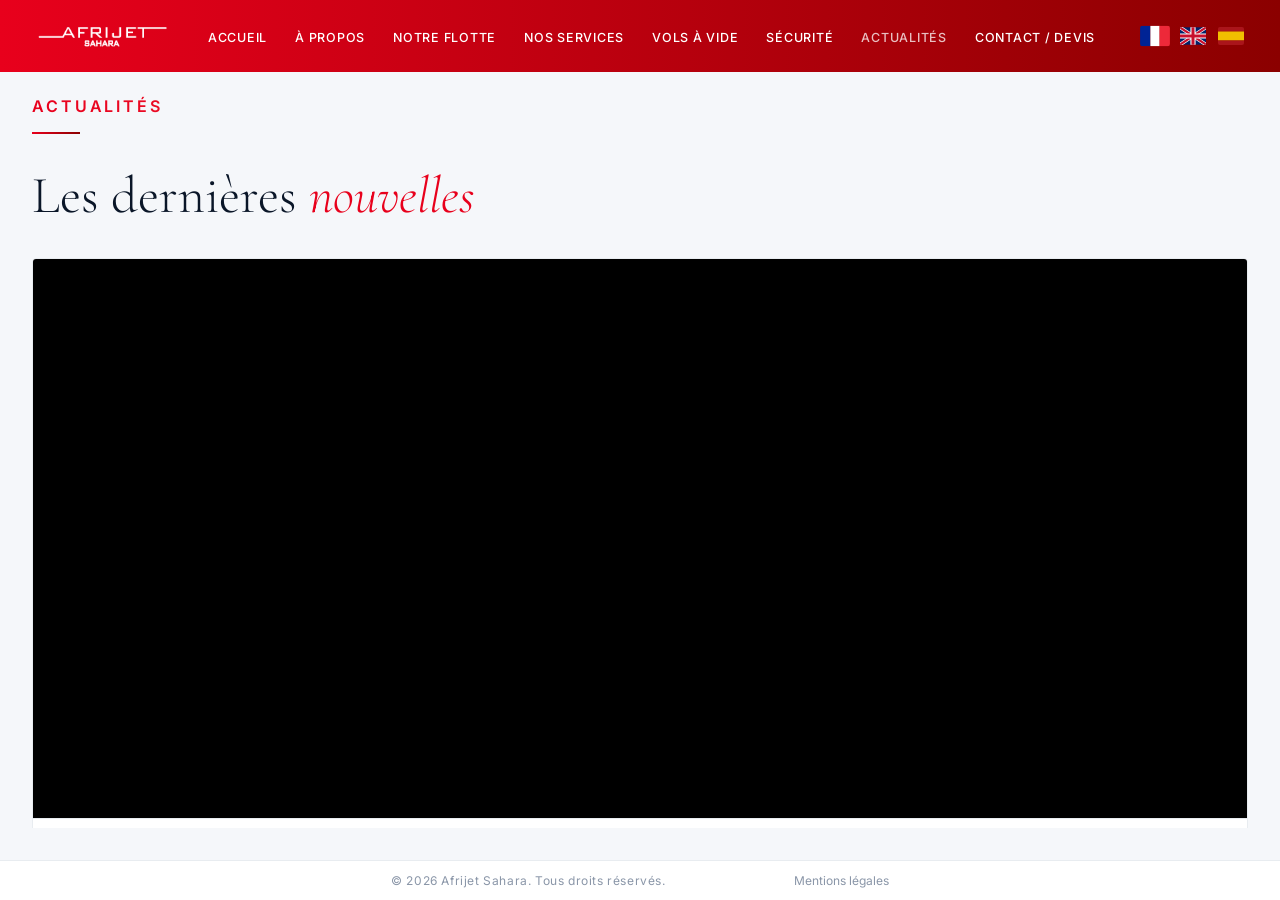
==== actualites.html @ da98f250 "Textes SEO : phrases mots-clés sur Accueil, Flotte, Services, Vols à vide, Contact (FR/EN/ES) Co-Aut" ====
<!DOCTYPE html>
<html lang="fr">
<head>
<meta charset="UTF-8" />
<meta name="viewport" content="width=device-width, initial-scale=1.0" />
<link rel="preconnect" href="https://fonts.googleapis.com" />
<link rel="preconnect" href="https://fonts.gstatic.com" crossorigin />
<link href="https://fonts.googleapis.com/css2?family=Cormorant+Garamond:ital,wght@0,300;0,400;0,600;0,700;1,300;1,400&family=Inter:wght@300;400;500;600&display=swap" rel="stylesheet" />
<link rel="stylesheet" href="/style.css?v=2" />
<link rel="manifest" href="/manifest.webmanifest" />
<link rel="icon" href="/icon-192.png" />
<link rel="apple-touch-icon" href="/icon-180.png" />
<meta name="theme-color" content="#FFFFFF" />
<meta name="robots" content="index, follow, max-image-preview:large" />
<title>Actualités — Afrijet Sahara</title>
<meta name="description" content="Toutes les actualités d'Afrijet Sahara, compagnie charter marocaine basée à Dakhla." />
<link rel="canonical" href="https://afrijet.ma/actualites" />
<meta property="og:type" content="website" />
<meta property="og:site_name" content="Afrijet Sahara" />
<meta property="og:title" content="Actualités — Afrijet Sahara" />
<meta property="og:description" content="Toutes les actualités d'Afrijet Sahara, compagnie charter marocaine basée à Dakhla." />
<meta property="og:url" content="https://afrijet.ma/actualites" />
<meta property="og:image" content="https://afrijet.ma/og-image.jpg" />
<meta property="og:image:width" content="1200" />
<meta property="og:image:height" content="630" />
<meta property="og:locale" content="fr_FR" />
<meta name="twitter:card" content="summary_large_image" />
<meta name="twitter:title" content="Actualités — Afrijet Sahara" />
<meta name="twitter:description" content="Toutes les actualités d'Afrijet Sahara, compagnie charter marocaine basée à Dakhla." />
<meta name="twitter:image" content="https://afrijet.ma/og-image.jpg" />
</head>
<body data-section="actualites" data-panel="">
<div id="progressBar"></div>
<nav id="navbar">
  <div class="nav-inner">
    <a href="/" class="nav-logo">
      <img src="/img-e3749ea246.png" alt="Afrijet Sahara" class="nav-logo-img" />
    </a>

    <ul class="nav-menu" id="navMenu">
      <li><a href="/" class="nav-link" data-i18n="nav.accueil">Accueil</a></li>
      <li class="nav-dropdown-parent">
        <a class="nav-link nav-dropdown-trigger" data-i18n="nav.apropos" onclick="toggleNavDropdown(event)">À propos ▾</a>
        <div class="nav-dropdown-menu" id="navDropdownMenu">
          <a class="nav-dropdown-item" data-i18n="nav.president" href="/mot-du-president">Mot du Président</a>
          <a class="nav-dropdown-item" data-i18n="nav.compagnie" href="/la-compagnie">La Compagnie</a>
          <a class="nav-dropdown-item" data-i18n="nav.prepaid" href="/cartes-prepayees">Cartes prépayées</a>
        </div>
      </li>
      <li class="nav-dropdown-parent">
        <a class="nav-link nav-dropdown-trigger" data-i18n="nav.flotte" onclick="toggleNavFlotte(event)">Notre Flotte ▾</a>
        <div class="nav-dropdown-menu" id="navFlotteMenu">
          <a class="nav-dropdown-item" data-i18n="nav.flotte" href="/notre-flotte">Notre Flotte</a>
          <a class="nav-dropdown-item" data-i18n="nav.rayon" href="/rayon-d-action">Rayon d'action</a>
        </div>
      </li>
      <li><a href="/nos-services" class="nav-link" data-i18n="nav.services">Nos Services</a></li>
      <li><a href="/vols-a-vide" class="nav-link" data-i18n="nav.empty">Vols à Vide</a></li>
      <li><a href="/securite" class="nav-link" data-i18n="nav.securite">Sécurité</a></li>
      <li><a href="/actualites" class="nav-link" data-i18n="nav.actualites">Actualités</a></li>
      <li><a href="/contact" class="nav-link" data-i18n="nav.contact" onclick="">Contact</a></li>
    </ul>

    <div class="nav-actions">

      <!-- Sélecteur langue -->
      <div class="lang-switcher">
        <button class="lang-btn active" onclick="event.stopPropagation();setLang('fr', event)" title="Français">
          <svg width="26" height="18" viewBox="0 0 26 18" xmlns="http://www.w3.org/2000/svg" style="display:block;border-radius:2px;pointer-events:none;">
            <rect width="9" height="18" fill="#002395"/>
            <rect x="9" width="8" height="18" fill="#FFFFFF"/>
            <rect x="17" width="9" height="18" fill="#ED2939"/>
          </svg>
        </button>
        <button class="lang-btn" onclick="event.stopPropagation();setLang('en', event)" title="English">
          <svg width="26" height="18" viewBox="0 0 60 40" xmlns="http://www.w3.org/2000/svg" style="display:block;border-radius:2px;pointer-events:none;">
            <rect width="60" height="40" fill="#012169"/>
            <path d="M0,0 L60,40 M60,0 L0,40" stroke="#FFFFFF" stroke-width="8"/>
            <path d="M0,0 L60,40 M60,0 L0,40" stroke="#C8102E" stroke-width="5"/>
            <path d="M30,0 V40 M0,20 H60" stroke="#FFFFFF" stroke-width="12"/>
            <path d="M30,0 V40 M0,20 H60" stroke="#C8102E" stroke-width="7"/>
          </svg>
        </button>
        <button class="lang-btn" onclick="event.stopPropagation();setLang('es', event)" title="Español">
          <svg width="26" height="18" viewBox="0 0 26 18" xmlns="http://www.w3.org/2000/svg" style="display:block;border-radius:2px;pointer-events:none;">
            <rect width="26" height="4.5" fill="#AA151B"/>
            <rect y="4.5" width="26" height="9" fill="#F1BF00"/>
            <rect y="13.5" width="26" height="4.5" fill="#AA151B"/>
          </svg>
        </button>
      </div>

      <button class="hamburger" id="hamburger" aria-label="Menu">
        <span></span><span></span><span></span>
      </button>
    </div>
  </div>
</nav>

<!-- Mobile menu -->
<div class="mobile-menu" id="mobileMenu">
  <a href="/" class="nav-link" onclick="closeMobile()" data-i18n="nav.accueil">Accueil</a>
  
  <a class="nav-link nav-apropos-trigger" onclick="toggleMobileApropos(event)" data-i18n="nav.apropos">À propos</a>
  <div id="mobileAproposMenu" style="display:none;padding-left:16px;border-left:2px solid #eee;">
    <a class="nav-link nav-sub-link" href="/mot-du-president" data-i18n="nav.president">Mot du Président</a>
    <a class="nav-link nav-sub-link" href="/la-compagnie" data-i18n="nav.compagnie">La Compagnie</a>
    <a class="nav-link nav-sub-link" href="/cartes-prepayees" data-i18n="nav.prepaid">Cartes prépayées</a>
  </div>
  
  <a class="nav-link nav-apropos-trigger" onclick="toggleMobileFlotte(event)" data-i18n="nav.flotte">Notre Flotte</a>
  <div id="mobileFlotteMenu" style="display:none;padding-left:16px;border-left:2px solid #eee;">
    <a class="nav-link nav-sub-link" href="/notre-flotte" data-i18n="nav.flotte">Notre Flotte</a>
    <a class="nav-link nav-sub-link" href="/rayon-d-action" data-i18n="nav.rayon">Rayon d'action</a>
  </div>
  
  <a href="/nos-services" class="nav-link" onclick="closeMobile()" data-i18n="nav.services">Nos Services</a>
  
  <a href="/vols-a-vide" class="nav-link" onclick="closeMobile()" data-i18n="nav.empty">Vols à Vide</a>
  
  <a href="/securite" class="nav-link" onclick="closeMobile()" data-i18n="nav.securite">Sécurité</a>
  
  <a href="/actualites" class="nav-link" onclick="closeMobile()" data-i18n="nav.actualites">Actualités</a>
  
  <a href="/contact" class="nav-link" onclick="closeMobile();" data-i18n="nav.contact">Contact / Devis</a>
  
</div>

<!-- ============================================================
     HERO
     ============================================================ -->

<section id="actualites" style="display:block;">
  <div class="container">
    <p class="section-label reveal" data-i18n="news.label">Actualités</p>
    
    <div class="divider reveal"></div>
    <h1 class="section-title reveal" data-i18n="news.title">Les dernières <em>nouvelles</em></h1>

    <div class="news-grid">
      <div class="news-card reveal">
        <div class="news-img news-video">
          <iframe src="https://www.facebook.com/plugins/video.php?href=https%3A%2F%2Fwww.facebook.com%2Freel%2F2320025522080579%2F&amp;show_text=false&amp;width=560" title="Marrakech Airshow - Afrijet Sahara" loading="lazy" allowfullscreen="true" allow="autoplay; clipboard-write; encrypted-media; picture-in-picture; web-share"></iframe>
        </div>
        <div class="news-body">
          <div class="news-date" data-i18n="news.d2">7 – 10 octobre 2026</div>
          <div class="news-title" data-i18n="news.t2">Afrijet Sahara au Marrakech Airshow</div>
          <p class="news-excerpt" data-i18n="news.e2">Du 7 au 10 octobre 2026, Afrijet Sahara était présente au Marrakech Airshow, rendez-vous de l&#39;aviation au Maroc. Ce salon a été l&#39;occasion de présenter notre compagnie charter basée à Dakhla et son Embraer 140 LR full business de 18 places, et d&#39;échanger avec les acteurs du secteur. Retrouvez en vidéo les moments forts de notre passage. Pour toute demande de vol privé au départ du Maroc, notre équipe est disponible 24h/24 et 7j/7.</p>
        </div>
      </div>
      <div class="news-card reveal">
        <div class="news-img" style="padding:0;overflow:hidden;"><img src="/img-ad7145a359.jpg" alt="Anas Bennani - Sahara Aviation Holding" style="width:100%;height:100%;object-fit:cover;display:block;" /></div>
        <div class="news-body">
          <div class="news-date" data-i18n="news.d1">25 mai 2025</div>
          <div class="news-title" data-i18n="news.t1">Anas Bennani parie sur l'aérien à Dakhla avec Sahara Aviation Holding</div>
          <p class="news-excerpt" data-i18n="news.e1">Fort d'une carrière internationale dans le financement aéronautique, Anas Bennani crée Sahara Aviation Holding à Dakhla pour structurer un écosystème d'investissement aérien dans le sud du Maroc.</p>
          <a href="https://www.challenge.ma/anas-bennani-parie-sur-laerien-a-dakhla-avec-sahara-aviation-holding-303189/" target="_blank" rel="noopener" class="news-link" data-i18n="news.read">Lire l'article →</a>
        </div>
      </div>
    </div>
  </div>

</section>
<footer>
  <div class="footer-inner">
    <p class="footer-copy" data-i18n="footer.copy">© 2026 Afrijet Sahara. Tous droits réservés.</p>
    <a href="#" class="footer-link footer-link-legal" id="legalLink" data-i18n="footer.legal">Mentions légales</a>
  </div>
</footer>
<script src="/app.js?v=4"></script>


<div id="lightbox" onclick="closeLightbox()">
  <span id="lightbox-close" onclick="closeLightbox()">&#x2715;</span>
  <img id="lightbox-img" src="" alt="">
</div>
<!-- Modal Mentions Légales -->
<div id="modalLegal" style="display:none;position:fixed;top:0;left:0;right:0;bottom:0;background:rgba(0,0,0,0.6);z-index:9999;overflow-y:auto;" onclick="if(event.target===this)closeLegalModal()">
  <div style="background:#fff;max-width:680px;margin:40px auto;border-radius:8px;padding:40px;position:relative;">
    <button onclick="closeLegalModal()" style="position:absolute;top:16px;right:16px;background:none;border:none;font-size:22px;cursor:pointer;color:#888;">✕</button>
    <img src="/img-1808d5d0be.png" alt="Afrijet Sahara" style="height:72px;margin-bottom:28px;display:block;">
    <h2 style="font-size:22px;color:#1a1a2e;margin-bottom:4px;" data-i18n="footer.legal">Mentions légales</h2>
    <div style="width:40px;height:2px;background:#E8001C;margin-bottom:24px;"></div>

    <h3 data-i18n="legal.section1" style="font-size:13px;font-weight:700;color:#1a1a2e;margin-bottom:12px;text-transform:uppercase;letter-spacing:1px;">Informations légales</h3>
    <table style="width:100%;border-collapse:collapse;font-size:14px;margin-bottom:24px;">
      <tr style="border-bottom:1px solid #eee;"><td data-i18n="legal.company" style="padding:8px 0;color:#888;width:45%;">Raison sociale</td><td style="padding:8px 0 8px 16px;color:#1a1a2e;font-weight:600;">Sahara Aviation SAS</td></tr>
      <tr style="border-bottom:1px solid #eee;"><td data-i18n="legal.form" style="padding:8px 0;color:#888;">Forme juridique</td><td data-i18n="legal.form.val" style="padding:8px 0 8px 16px;color:#1a1a2e;">Société par Actions Simplifiée</td></tr>
      <tr style="border-bottom:1px solid #eee;"><td data-i18n="legal.capital" style="padding:8px 0;color:#888;">Capital social</td><td style="padding:8px 0 8px 16px;color:#1a1a2e;">2.000.000 MAD</td></tr>
      <tr style="border-bottom:1px solid #eee;"><td style="padding:8px 0;color:#888;">RC</td><td style="padding:8px 0 8px 16px;color:#1a1a2e;">29461 — Dakhla</td></tr>
      <tr style="border-bottom:1px solid #eee;"><td style="padding:8px 0;color:#888;">ICE</td><td style="padding:8px 0 8px 16px;color:#1a1a2e;">003722554000017</td></tr>
      <tr style="border-bottom:1px solid #eee;"><td style="padding:8px 0;color:#888;">IF</td><td style="padding:8px 0 8px 16px;color:#1a1a2e;">66974679</td></tr>
      <tr style="border-bottom:1px solid #eee;"><td data-i18n="legal.address" style="padding:8px 0;color:#888;">Siège social</td><td style="padding:8px 0 8px 16px;color:#1a1a2e;">Lotissement Khalij Al Walae, Villa n°86, BP 3021, 73000 Dakhla — Maroc</td></tr>
      <tr style="border-bottom:1px solid #eee;"><td data-i18n="legal.phone" style="padding:8px 0;color:#888;">Téléphone</td><td style="padding:8px 0 8px 16px;color:#1a1a2e;">+212 6 89 59 59 00</td></tr>
      <tr style="border-bottom:1px solid #eee;"><td style="padding:8px 0;color:#888;">Email</td><td style="padding:8px 0 8px 16px;color:#1a1a2e;">info@afrijet.ma</td></tr>
      <tr style="border-bottom:1px solid #eee;"><td data-i18n="legal.director" style="padding:8px 0;color:#888;white-space:nowrap;vertical-align:top;">Directeur de publication</td><td style="padding:8px 0 8px 16px;color:#1a1a2e;vertical-align:top;">Anas Bennani</td></tr>
      <tr style="border-bottom:1px solid #eee;"><td data-i18n="legal.host" style="padding:8px 0;color:#888;">Hébergeur</td><td style="padding:8px 0 8px 16px;color:#1a1a2e;">Heberjahiz</td></tr>
      <tr><td data-i18n="legal.host.site" style="padding:8px 0;color:#888;">Site hébergeur</td><td style="padding:8px 0 8px 16px;color:#1a1a2e;"><a href="https://www.heberjahiz.com" target="_blank" style="color:#E8001C;">www.heberjahiz.com</a></td></tr>
    </table>

    <h3 data-i18n="legal.section2" style="font-size:13px;font-weight:700;color:#1a1a2e;margin-bottom:12px;text-transform:uppercase;letter-spacing:1px;">Propriété intellectuelle</h3>
    <p data-i18n="legal.ip.text" style="font-size:14px;color:#555;line-height:1.7;margin-bottom:24px;">L'ensemble du contenu de ce site (textes, images, logos, graphismes) est la propriété exclusive de Sahara Aviation SAS et est protégé par les lois marocaines et internationales relatives à la propriété intellectuelle. Toute reproduction, même partielle, est strictement interdite sans autorisation préalable.</p>

    <h3 data-i18n="legal.section3" style="font-size:13px;font-weight:700;color:#1a1a2e;margin-bottom:12px;text-transform:uppercase;letter-spacing:1px;">Données personnelles</h3>
    <p data-i18n="legal.data.text" style="font-size:14px;color:#555;line-height:1.7;">Les informations collectées via le formulaire de contact sont utilisées uniquement pour répondre à vos demandes et ne sont en aucun cas cédées à des tiers. Conformément à la loi 09-08 relative à la protection des personnes physiques à l'égard du traitement des données à caractère personnel, vous disposez d'un droit d'accès, de rectification et de suppression de vos données en contactant : <a href="mailto:info@afrijet.ma" style="color:#E8001C;">info@afrijet.ma</a>.</p>
  </div>
</div>



<script>
if ("serviceWorker" in navigator) { window.addEventListener("load", function () { navigator.serviceWorker.register("/sw.js")["catch"](function () {}); }); }
</script>
</body>
</html>
---- style.css ----
/* ============================================================
   TOKENS
   ============================================================ */
:root {
  --white:       #FFFFFF;
  --off-white:   #F5F7FA;
  --navy:        #0A1628;
  --navy-mid:    #112240;
  --red:         #E8001C;
  --red-dark:    #8B0000;
  --text:        #1A1A2E;
  --text-mid:    #4A5568;
  --text-light:  #8A96A8;
  --border:      #E8ECF0;

  --font-display: 'Cormorant Garamond', Georgia, serif;
  --font-body:    'Inter', system-ui, sans-serif;

  --nav-h: 72px;
  --radius: 4px;
  --transition: 0.3s cubic-bezier(0.4, 0, 0.2, 1);
}

/* ============================================================
   RESET & BASE
   ============================================================ */
*, *::before, *::after { box-sizing: border-box; margin: 0; padding: 0; }
html { scroll-behavior: smooth; font-size: 16px; }
html, body { height: 100%; }
body {
  font-family: var(--font-body);
  color: var(--text);
  background: var(--off-white);
  -webkit-font-smoothing: antialiased;
  text-align: justify;
  text-justify: inter-word;
  overflow: hidden;
}
img { max-width: 100%; display: block; }
a { text-decoration: none; color: inherit; }
ul { list-style: none; }
button { cursor: pointer; border: none; background: none; font-family: inherit; }


/* ============================================================
   PROGRESS BAR
   ============================================================ */
#progressBar {
  position: fixed;
  top: 0;
  left: 0;
  height: 3px;
  background: linear-gradient(90deg, #E8001C 0%, #8B0000 100%);
  z-index: 10001;
  width: 0%;
  transition: width 0.1s linear;
}

/* ============================================================
   NAVIGATION
   ============================================================ */
#navbar {
  position: fixed;
  top: 0; left: 0; right: 0;
  height: var(--nav-h);
  background: linear-gradient(90deg, #E8001C 0%, #8B0000 100%);
  z-index: 1000;
  transition: box-shadow var(--transition), transform 0.3s ease;
}
#navbar.scrolled {
  box-shadow: 0 2px 24px rgba(10,22,40,0.10);
}
.nav-inner {
  max-width: 1280px;
  margin: 0 auto;
  height: 100%;
  display: flex;
  align-items: center;
  justify-content: space-between;
  padding: 0 32px;
}
.nav-logo {
  display: flex;
  align-items: center;
  gap: 12px;
  flex-shrink: 0;
}
.nav-logo-img { filter: brightness(0) invert(1);
  height: 44px;
  width: auto;
  object-fit: contain;
}
.nav-logo-placeholder {
  height: 44px;
  width: 120px;
  background: linear-gradient(135deg, var(--navy) 60%, #8B0000 100%);
  border-radius: var(--radius);
  display: flex;
  align-items: center;
  justify-content: center;
  color: var(--white);
  font-family: var(--font-display);
  font-size: 13px;
  font-weight: 600;
  letter-spacing: 0.05em;
  text-align: center;
  padding: 0 8px;
}
.nav-menu {
  display: flex;
  align-items: center;
  gap: 0;
}
.nav-link {
  text-align: left;
  font-size: 12.5px;
  font-weight: 500;
  letter-spacing: 0.06em;
  text-transform: uppercase;
  padding: 8px 14px;
  border-radius: var(--radius);
  transition: opacity var(--transition);
  white-space: nowrap;
  color: #fff;
}
.nav-link:hover, .nav-link.active {
  opacity: 0.75;
}
.nav-actions {
  display: flex;
  align-items: center;
  gap: 12px;
  flex-shrink: 0;
}
.lang-toggle {
  font-size: 22px;
  line-height: 1;
  background: none;
  border: none;
  padding: 4px 6px;
  border-radius: var(--radius);
  cursor: pointer;
  transition: transform var(--transition), opacity var(--transition);
  opacity: 0.85;
}
.lang-toggle:hover {
  opacity: 1;
  transform: scale(1.15);
}
.btn-devis {
  background: rgba(255,255,255,0.18);
  border: 1.5px solid rgba(255,255,255,0.75);
  color: #fff;
  font-size: 12px;
  font-weight: 600;
  letter-spacing: 0.08em;
  text-transform: uppercase;
  padding: 10px 20px;
  border-radius: var(--radius);
  transition: background var(--transition), transform var(--transition);
}
.btn-devis:hover {
  background: rgba(255,255,255,0.30);
}
.btn-devis:hover {
  background: linear-gradient(90deg, #8B0000 0%, #E8001C 100%);
  transform: translateY(-1px);
}
.hamburger {
  display: none;
  flex-direction: column;
  gap: 5px;
  padding: 8px;
  position: relative;
  transition: transform 1s ease;
}
.hamburger.open {
  transform: rotate(180deg);
}
.hamburger span {
  display: block;
  width: 22px;
  height: 2px;
  background: #fff;
  border-radius: 2px;
}
.mobile-menu {
  display: none;
  position: fixed;
  top: var(--nav-h);
  left: 0; right: 0; bottom: 0;
  background: var(--white);
  padding: 16px 24px 24px;
  z-index: 1001;
  overflow-y: auto;
  box-shadow: 0 8px 32px rgba(10,22,40,0.12);
}
.mobile-menu.open { display: block; }
.mobile-menu .nav-link {
  display: block;
  padding: 14px 16px;
  font-size: 14px;
  border-bottom: none;
  color: var(--navy);
  background: var(--off-white);
  -webkit-text-fill-color: var(--navy);
  border-radius: 8px;
  margin-bottom: 8px;
}
.mobile-menu .nav-link:last-child { border-bottom: none; margin-bottom: 0; }


@media (min-width: 769px) and (max-width: 1024px) {
  .mobile-menu .nav-link {
    font-size: 16px;
    padding: 16px 20px;
  }
  .mobile-menu .nav-sub-link {
    font-size: 16px !important;
    padding: 16px 20px !important;
    padding-left: 36px !important;
  }
}
@media (max-width: 1024px) {
  .mobile-menu .nav-sub-link { padding-left: 28px !important; }
  .mobile-menu .nav-apropos-trigger::after {
    content: ' ▼';
    font-size: 14px;
    color: #E8001C;
    margin-left: 4px;
    display: inline-block;
    transition: transform 0.3s ease;
  }
  .mobile-menu .nav-apropos-trigger.open::after {
    transform: rotate(180deg);
  }
  @keyframes slideInLeft {
    from { opacity: 0; transform: translateX(-24px); }
    to   { opacity: 1; transform: translateX(0); }
  }
  .nav-sub-link.slide-in {
    animation: slideInLeft 1.2s ease forwards;
    opacity: 0;
  }
}
.mobile-actions {
  display: flex;
  gap: 12px;
  margin-top: 16px;
}

/* ============================================================
   SECTIONS COMMON
   ============================================================ */
section { padding: 96px 32px 96px; overflow-y: auto; height: calc(100vh - var(--nav-h)); }
.container { max-width: 1280px; margin: 0 auto; background: transparent; }
.section-label {
  font-size: 16px;
  font-weight: 600;
  letter-spacing: 0.18em;
  text-transform: uppercase;
  color: #E8001C;
  margin-bottom: 16px;
  text-align: left;
}
.section-title {
  font-family: var(--font-display);
  font-size: clamp(22px, 4.5vw, 52px);
  font-weight: 300;
  line-height: 1.15;
  color: var(--navy);
  margin-bottom: 24px;
  text-align: left;
}
.section-title em {
  font-style: italic;
  color: #E8001C;
}
.section-subtitle {
  font-size: 16px;
  line-height: 1.75;
  color: var(--text-mid);
  text-align: justify;
}
.divider {
  width: 48px;
  height: 2px;
  background: linear-gradient(90deg, #E8001C 0%, #8B0000 100%);
  margin-bottom: 32px;
}

/* ============================================================
   HERO
   ============================================================ */
#accueil {
  background: linear-gradient(rgba(10,15,40,0.35), rgba(10,15,40,0.35)), url('/img-25e38d1fe0.jpg') center/cover no-repeat;
  min-height: calc(100vh - 60px);
  display: flex;
  flex-direction: column;
  justify-content: space-between;
  padding: 0 !important;
  overflow: hidden;
  -webkit-backface-visibility: hidden;
  backface-visibility: hidden;
  will-change: auto;
}
@media (min-width: 769px) {
  #accueil {
    background: linear-gradient(rgba(10,15,40,0.35), rgba(10,15,40,0.35)), url('/img-2c44810e69.jpg') center center / cover no-repeat;
  }
}


#accueil .section-title,
#accueil .section-title em,
#accueil .section-subtitle,
#accueil .section-label {
  color: #ffffff !important;
}

.hero-photo-placeholder {
  position: absolute;
  inset: 0;
  background: #d0d8e4;
  display: flex;
  align-items: center;
  justify-content: center;
  border: 2px dashed #a0aec0;
}

.hero-content {
  max-width: 1280px;
  margin: 0 auto;
  width: 100%;
  padding: 96px 32px 0;
  flex: 1;
}
.hero-tag {
  text-align: left;
  display: inline-flex;
  align-items: center;
  gap: 8px;
  font-size: 16px;
  font-weight: 600;
  letter-spacing: 0.18em;
  text-transform: uppercase;
  color: #E8001C;
  margin-bottom: 24px;
}
.hero-tag::before {
  content: '';
  display: block;
  width: 32px;
  height: 1px;
  background: linear-gradient(90deg, #E8001C, #8B0000);
}
.hero-title {
  font-family: var(--font-display);
  font-size: clamp(22px, 4.5vw, 72px);
  font-weight: 300;
  line-height: 1.1;
  color: var(--navy);
  margin-bottom: 24px;
  max-width: 800px;
  text-align: left;
}
.hero-title em {
  font-style: italic;
  color: #E8001C;
}
.hero-sub {
  font-size: 16px;
  color: var(--text-mid);
  line-height: 1.7;
  max-width: 480px;
  margin-bottom: 40px;
}
.hero-cta {
  display: flex;
  align-items: center;
  gap: 16px;
  flex-wrap: wrap;
  margin-top: 16px;
  margin-bottom: auto;
}
.btn-primary {
  background: linear-gradient(90deg, #E8001C 0%, #8B0000 100%);
  color: var(--white);
  font-size: 16px;
  font-weight: 700;
  letter-spacing: 0.1em;
  text-transform: uppercase;
  padding: 16px 32px;
  border-radius: var(--radius);
  transition: all var(--transition);
  display: inline-flex;
  align-items: center;
  gap: 8px;
}
.btn-primary:hover {
  background: linear-gradient(90deg, #8B0000 0%, #E8001C 100%);
  transform: translateY(-2px);
  box-shadow: 0 8px 24px rgba(232,0,28,0.3);
}
.btn-outline {
  background: transparent;
  color: var(--white);
  font-size: 16px;
  font-weight: 600;
  letter-spacing: 0.1em;
  text-transform: uppercase;
  padding: 15px 32px;
  border-radius: var(--radius);
  border: 1px solid rgba(255,255,255,0.3);
  transition: all var(--transition);
}
.btn-outline:hover {
  border-color: #E8001C;
  color: #E8001C;
}
.hero-stats {
  display: flex;
  flex-direction: row;
  gap: 12px;
  padding: 24px 32px;
  width: 100%;
}
.hero-stat {
  flex: 1 1 0;
  min-width: 0;
  text-align: center;
  background: var(--white);
  border: 1px solid var(--border);
  border-radius: var(--radius);
  padding: 16px 8px;
}
.hero-stat-num {
  font-family: var(--font-display);
  font-size: 32px;
  font-weight: 300;
  color: var(--navy);
  line-height: 1;
  min-height: 32px;
}
.hero-stat-label {
  font-size: 10px;
  font-weight: 500;
  letter-spacing: 0.14em;
  text-transform: uppercase;
  color: var(--text-light);
  margin-top: 4px;
}

.hero-scroll::after {
  content: '';
  display: block;
  width: 1px;
  height: 40px;
  background: linear-gradient(to bottom, var(--text-light), transparent);
}

  50% { transform: translateX(-50%) translateY(6px); }
}

/* ============================================================
   COMPAGNIE
   ============================================================ */
#compagnie { background: var(--off-white); }
.compagnie-grid {
  display: block;
}
.compagnie-text {}
.values-grid {
  display: grid;
  grid-template-columns: 1fr 1fr;
  gap: 0;
  margin-top: 32px;
}
/* Tablette : texte aligné gauche */
@media (min-width: 769px) {
  .values-grid { gap: 0 32px !important; }
  .value-card { padding: 16px 0 !important; min-width: 0; overflow: hidden; }
  .value-text { text-align: left !important; overflow-wrap: break-word; word-break: break-word; }
}
.value-card {
  background: transparent;
  padding: 16px 0;
  border-bottom: 1px solid var(--border);
  display: flex;
  flex-direction: column;
  gap: 0;
}

.value-card-header {
  display: flex;
  align-items: center;
  gap: 12px;
  margin-bottom: 10px;
}
.value-icon {
  font-size: 20px;
  flex-shrink: 0;
}
.value-title {
  font-family: var(--font-body);
  font-size: 16px;
  font-weight: 700;
  color: #fff;
  margin-bottom: 0;
  text-align: left;
}
.value-text {
  font-size: 16px;
  line-height: 1.65;
  color: var(--text-mid);
  text-align: justify;
  margin-top: 8px;
}
.compagnie-visual {
  margin-top: 40px;
}
.cert-block {
  background: transparent;
  padding: 0;
  color: var(--navy);
}
.cert-title {
  font-family: var(--font-display);
  font-size: 20px;
  font-weight: 600;
  color: var(--navy);
  margin-bottom: 20px;
  text-align: left;
}
.cert-list { display: flex; flex-direction: column; gap: 16px; }
.cert-item {
  display: grid;
  grid-template-columns: 72px 1fr;
  align-items: flex-start;
  gap: 16px;
  padding-bottom: 16px;
  border-bottom: 1px solid var(--border);
}
.cert-item:last-child { border-bottom: none; padding-bottom: 0; }
.cert-badge {
  font-size: 10px;
  font-weight: 700;
  letter-spacing: 0.1em;
  background: linear-gradient(90deg, #E8001C 0%, #8B0000 100%);
  color: var(--white);
  padding: 4px 8px;
  border-radius: 2px;
  text-align: center;
  margin-top: 2px;
  white-space: nowrap;
}
.cert-desc {
  font-size: 16px;
  line-height: 1.6;
  color: var(--text-mid);
  text-align: left;
}

/* ============================================================
   FLOTTE
   ============================================================ */
#flotte { background: var(--off-white); }
.flotte-grid {
  display: block;
  margin-top: 32px;
}
.photo-gallery {
  display: grid;
  grid-template-rows: auto auto;
  gap: 12px;
}
.photo-main {
  width: 100%;
  aspect-ratio: 16/9;
  background: #c8d4e0;
  border-radius: var(--radius);
  display: flex;
  align-items: center;
  justify-content: center;
  color: #5a7a99;
  font-size: 13px;
  letter-spacing: 0.08em;
  overflow: hidden;
  position: relative;
}
.photo-main img { width: 100%; height: 100%; object-fit: cover; }
.photo-main-label {
  position: absolute;
  bottom: 12px;
  left: 12px;
  font-size: 10px;
  font-weight: 600;
  letter-spacing: 0.12em;
  text-transform: uppercase;
  color: rgba(255,255,255,0.6);
  background: rgba(0,0,0,0.4);
  padding: 4px 10px;
  border-radius: 2px;
}
.photo-row {
  display: grid;
  grid-template-columns: 1fr 1fr;
  gap: 12px;
}
.photo-thumb {
  aspect-ratio: 4/3;
  background: transparent;
  border-radius: var(--radius);
  border: none;
  display: flex;
  align-items: center;
  justify-content: center;
  color: #5a7a99;
  font-size: 11px;
  letter-spacing: 0.06em;
  overflow: hidden;
  position: relative;
  cursor: pointer;
  transition: opacity var(--transition);
}
.photo-thumb:hover { opacity: 0.9; }
.photo-thumb img { width: 100%; height: 100%; object-fit: cover; }
.flotte-specs { margin-top: 32px; }
.aircraft-name {
  font-family: var(--font-display);
  font-size: 36px;
  font-weight: 300;
  color: var(--navy);
  margin-bottom: 4px;
  text-align: left;
}
.aircraft-reg {
  font-size: 16px;
  font-weight: 600;
  letter-spacing: 0.12em;
  color: #E8001C;
  margin-bottom: 32px;
}
.specs-table { width: 100%; border-collapse: collapse; margin-bottom: 32px; }
.spec-label { width: 50%; color: var(--text-light); font-size: 16px; font-weight: 500; letter-spacing: 0.03em; text-transform: uppercase; padding: 12px 8px 12px 0; vertical-align: middle;   white-space: nowrap;
}
.spec-val { color: var(--navy); font-weight: 600; font-size: 16px; padding: 12px 0; vertical-align: middle; }
.specs-table tr { border-bottom: 1px solid var(--border); }
.cabin-features {
  display: flex;
  flex-direction: column;
  gap: 10px;
}
.cabin-feat {
  display: flex;
  align-items: center;
  gap: 10px;
  font-size: 16px;
  color: var(--text-mid);
}
.cabin-feat::before {
  content: '';
  display: block;
  width: 6px;
  height: 6px;
  background: linear-gradient(135deg, #E8001C 0%, #8B0000 100%);
  border-radius: 50%;
  flex-shrink: 0;
}

/* ============================================================
   SERVICES
   ============================================================ */
#services { background: var(--off-white); }

/* Journey Timeline */
.journey-wrap { margin-top: 64px; }
.journey-timeline { position: relative; display: flex; gap: 32px; }
.journey-line {
  position: relative;
  width: 2px;
  background: var(--border);
  flex-shrink: 0;
  border-radius: 2px;
}
.journey-line-fill {
  position: absolute;
  top: 0; left: 0; right: 0;
  height: 0%;
  background: linear-gradient(180deg, #E8001C, #8B0000);
  border-radius: 2px;
}
.journey-steps { display: flex; flex-direction: column; gap: 48px; flex: 1; padding-bottom: 8px; }
.journey-step { display: flex; gap: 20px; align-items: flex-start; position: relative; }
.journey-dot {
  width: 16px; height: 16px;
  border-radius: 50%;
  border: 2px solid #E8001C;
  background: var(--off-white);
  flex-shrink: 0;
  margin-top: 4px;
  position: absolute;
  left: -40px;
  transition: background 0.3s;
}
.journey-step.active .journey-dot { background: #E8001C; }
.journey-content { padding-left: 0; }
.journey-time {
  font-size: 11px;
  font-weight: 700;
  letter-spacing: 0.18em;
  text-transform: uppercase;
  color: #E8001C;
  display: block;
  margin-bottom: 6px;
}
.journey-title {
  font-family: var(--font-display);
  font-size: 20px;
  font-weight: 400;
  color: var(--navy);
  margin-bottom: 10px;
}
.journey-text {
  font-size: 15px;
  line-height: 1.7;
  color: var(--text-mid);
}
@media (max-width: 768px) {
  .journey-timeline { gap: 24px; }
  .journey-dot { left: -34px; }
}
.services-grid {
  display: block;
  margin-top: 32px;
}
.service-card {
  padding: 20px 0;
  border-bottom: 1px solid var(--border);
  transition: all 0.35s cubic-bezier(0.16, 1, 0.3, 1);
  border-radius: var(--radius);
}

.service-card:hover { box-shadow: 0 12px 40px rgba(10,22,40,0.10); transform: translateY(-4px) scale(1.01); }
.service-icon {
  font-size: 24px;
  flex-shrink: 0;
}
.service-title {
  font-family: var(--font-body);
  font-size: 16px;
  font-weight: 700;
  color: #fff;
  margin-bottom: 0;
  text-align: left;
}
.service-text {
  font-size: 16px;
  line-height: 1.65;
  color: var(--text-mid);
  text-align: justify;
}

/* ============================================================
   VOLS A VIDE (EMPTY LEGS)
   ============================================================ */
#empty-legs {
  background: var(--off-white);
  padding: 96px 32px 80px;
}
#empty-legs .section-label { color: #E8001C; }
#empty-legs .section-title { color: var(--navy); }
#empty-legs .section-title em { color: #E8001C; }
#empty-legs .divider { background: linear-gradient(90deg, #E8001C 0%, #8B0000 100%); }
.el-grid {
  margin-top: 32px;
  display: grid;
  grid-template-columns: 1fr;
  gap: 24px;
}
.el-card {
  background: var(--white);
  border: 1px solid var(--border);
  border-radius: var(--radius);
  padding: 16px 20px;
  transition: all var(--transition);
}
.el-card:hover {
  box-shadow: 0 8px 32px rgba(10,22,40,0.08);
  transform: translateY(-2px);
  border-color: transparent;
}
.el-route {
  display: flex;
  align-items: center;
  gap: 10px;
  margin-bottom: 2px;
}
.el-city {
  font-family: var(--font-display);
  font-size: 20px;
  font-weight: 600;
  color: var(--navy);
}
.el-arrow { color: #E8001C; font-size: 16px; flex-shrink: 0; }
.el-prix {
  font-family: var(--font-display);
  font-size: 15px;
  font-weight: 600;
  color: #E8001C;
  margin-bottom: 2px;
}
.el-meta {
  display: flex;
  flex-wrap: wrap;
  gap: 14px;
  font-size: 13px;
  color: var(--text-light);
}
.el-meta span { display: flex; align-items: center; gap: 4px; }
.el-cta {
  display: inline-block;
  margin-top: 8px;
  padding: 10px 24px;
  font-size: 13px;
  font-weight: 700;
  letter-spacing: 0.1em;
  text-transform: uppercase;
  border-radius: var(--radius);
  text-decoration: none;
  transition: all var(--transition);
}
.el-cta-row { display: flex; gap: 10px; margin-top: 8px; max-width: 360px; }
.el-cta-row .el-cta { flex: 1; text-align: center; margin-top: 0; }
.el-cta-wa {
  background: #25D366;
  color: #fff;
}
.el-cta-wa:hover { background: #1da851; transform: translateY(-1px); }
.el-cta-mail {
  background: var(--navy);
  color: #fff;
}
.el-cta-mail:hover { background: #E8001C; transform: translateY(-1px); }
.el-cta-mail:focus, .el-cta-mail:active { background: var(--navy); color: #fff; }

@keyframes typewriter {
  from { opacity: 0; transform: translateY(4px); }
  to   { opacity: 1; transform: translateY(0); }
}
@keyframes typewriterLoop {
  0%   { opacity: 0; transform: translateY(4px); }
  20%  { opacity: 1; transform: translateY(0); }
  80%  { opacity: 1; transform: translateY(0); }
  81%  { opacity: 0; transform: translateY(4px); }
  100% { opacity: 0; transform: translateY(4px); }
}
.el-empty {
  text-align: center;
  padding: 48px 24px;
  color: var(--text-light);
  font-size: 16px;
  line-height: 1.7;
}
.el-empty-icon { font-size: 40px; margin-bottom: 12px; }
.el-admin-btn {
  position: fixed;
  bottom: 20px;
  right: 20px;
  width: 48px;
  height: 48px;
  border-radius: 50%;
  background: var(--navy);
  color: #fff;
  font-size: 20px;
  display: flex;
  align-items: center;
  justify-content: center;
  cursor: pointer;
  z-index: 1500;
  box-shadow: 0 4px 16px rgba(0,0,0,0.2);
  transition: all var(--transition);
  border: none;
}
.el-admin-btn:hover { background: #E8001C; transform: scale(1.1); }
.el-modal {
  display: none;
  position: fixed;
  inset: 0;
  background: rgba(0,0,0,0.6);
  z-index: 10000;
  align-items: center;
  justify-content: center;
  padding: 20px;
}
.el-modal.open { display: flex; }
.el-modal-box {
  background: var(--white);
  border-radius: var(--radius);
  padding: 32px;
  width: 100%;
  max-width: 520px;
  max-height: 90vh;
  overflow-y: auto;
  position: relative;
}
.el-modal-close {
  position: absolute;
  top: 12px;
  right: 16px;
  font-size: 24px;
  cursor: pointer;
  color: var(--text-light);
  background: none;
  border: none;
}
.el-modal h3 {
  font-family: var(--font-display);
  font-size: 22px;
  color: var(--navy);
  margin-bottom: 20px;
}
.el-form-group {
  margin-bottom: 14px;
}
.el-form-group label {
  display: block;
  font-size: 12px;
  font-weight: 600;
  letter-spacing: 0.1em;
  text-transform: uppercase;
  color: var(--text-light);
  margin-bottom: 4px;
}
.el-form-group input, .el-form-group select {
  width: 100%;
  padding: 10px 12px;
  border: 1px solid var(--border);
  border-radius: var(--radius);
  font-family: var(--font-body);
  font-size: 15px;
  color: var(--navy);
  background: var(--off-white);
  outline: none;
  -webkit-appearance: none;
}
.el-form-group input:focus, .el-form-group select:focus { border-color: #E8001C; }
.el-form-row { display: grid; grid-template-columns: 1fr 1fr; gap: 12px; }
.el-btn-submit {
  width: 100%;
  padding: 14px;
  background: linear-gradient(90deg, #E8001C 0%, #8B0000 100%);
  color: #fff;
  font-size: 14px;
  font-weight: 700;
  letter-spacing: 0.1em;
  text-transform: uppercase;
  border: none;
  border-radius: var(--radius);
  cursor: pointer;
  margin-top: 8px;
  transition: all var(--transition);
}
.el-btn-submit:hover { background: linear-gradient(90deg, #8B0000 0%, #E8001C 100%); }
.el-list-item {
  display: flex;
  align-items: center;
  justify-content: space-between;
  padding: 10px 0;
  border-bottom: 1px solid var(--border);
  font-size: 14px;
  color: var(--navy);
}
.el-list-item:last-child { border-bottom: none; }
.el-list-del {
  background: none;
  border: none;
  color: #cc0000;
  font-size: 18px;
  cursor: pointer;
  padding: 4px 8px;
}
.el-loading { text-align: center; padding: 32px; color: var(--text-light); }
.el-ac-dropdown { position: relative; }
.el-ac-dropdown-btn {
  display: flex;
  align-items: center;
  gap: 10px;
  width: 100%;
  padding: 10px 12px;
  background: var(--off-white);
  border: 1px solid var(--border);
  border-radius: var(--radius);
  cursor: pointer;
  text-align: left;
  transition: border-color var(--transition);
}
.el-ac-dropdown-btn:hover, .el-ac-dropdown.open .el-ac-dropdown-btn { border-color: #E8001C; }
.el-ac-dropdown.open .el-ac-dropdown-btn svg { transform: rotate(180deg); }
.el-ac-reg {
  font-size: 14px;
  font-weight: 700;
  letter-spacing: 0.08em;
  color: #E8001C;
}
.el-ac-type {
  font-size: 13px;
  color: var(--text-light);
  flex: 1;
}
.el-ac-dropdown-list {
  position: absolute;
  top: calc(100% + 4px);
  left: 0; right: 0;
  background: var(--white);
  border: 1px solid var(--border);
  border-radius: var(--radius);
  box-shadow: 0 8px 24px rgba(10,22,40,0.12);
  z-index: 200;
  overflow: hidden;
  display: none;
}
.el-ac-dropdown.open .el-ac-dropdown-list { display: block; }
.el-ac-dropdown-item {
  display: flex;
  flex-direction: column;
  gap: 2px;
  padding: 12px 14px;
  cursor: pointer;
  border-left: 3px solid transparent;
  transition: background var(--transition);
}
.el-ac-dropdown-item:hover { background: var(--off-white); border-left-color: #E8001C; }
.el-ac-dropdown-item.active { background: rgba(232,0,28,0.04); border-left-color: #E8001C; }
.el-ac-item-reg { font-size: 14px; font-weight: 700; color: #E8001C; letter-spacing: 0.08em; }
.el-ac-item-type { font-size: 13px; color: var(--text-light); }



/* ============================================================
   SECURITE
   ============================================================ */
#securite { background: var(--off-white); }
.securite-grid {
  display: block;
  margin-top: 32px;
}
.sec-card {
  padding: 20px 0;
  border-bottom: 1px solid var(--border);
}
.sec-icon {
  width: 48px;
  height: 48px;
  min-width: 48px;
  background: var(--off-white);
  border: 1px solid var(--border);
  border-radius: var(--radius);
  display: flex;
  align-items: center;
  justify-content: center;
  font-size: 22px;
  margin-bottom: 0;
}
.sec-title {
  font-family: var(--font-body);
  font-size: 16px;
  font-weight: 700;
  color: #fff;
  margin-bottom: 0;
  text-align: left;
}
.sec-text {
  font-size: 16px;
  line-height: 1.65;
  color: var(--text-mid);
  text-align: justify;
}

/* ============================================================
   ACTUALITES
   ============================================================ */
#actualites { background: var(--off-white); }
.news-grid {
  display: block;
  margin-top: 32px;
}
.news-card {
  background: var(--white);
  border: 1px solid var(--border);
  border-radius: var(--radius);
  overflow: hidden;
  margin-bottom: 16px;
}
.news-card:hover {
  box-shadow: 0 8px 32px rgba(10,22,40,0.08);
  transform: translateY(-4px);
  border-color: transparent;
}
.news-img {
  width: 100%;
  aspect-ratio: 16/9;
  background: var(--off-white);
  display: flex;
  align-items: center;
  justify-content: center;
  color: var(--text-light);
  font-size: 12px;
  letter-spacing: 0.06em;
  border-bottom: 1px solid var(--border);
}
.news-body { padding: 24px; }
.news-date {
  font-size: 16px;
  font-weight: 600;
  letter-spacing: 0.12em;
  text-transform: uppercase;
  color: #E8001C;
  margin-bottom: 10px;
  text-align: left;
}
.news-title {
  font-family: var(--font-display);
  font-size: 16px;
  font-weight: 600;
  color: var(--navy);
  line-height: 1.3;
  margin-bottom: 10px;
  text-align: left;
}
.news-excerpt {
  font-size: 16px;
  line-height: 1.65;
  color: var(--text-mid);
}

/* ============================================================
   CONTACT
   ============================================================ */
#contact { background: var(--off-white); padding: 96px 32px 80px; }
#contact .section-label { color: #E8001C; }
#contact .section-title { color: var(--navy); }
#contact .divider { background: linear-gradient(90deg, #E8001C 0%, #8B0000 100%); }
.contact-grid {
  display: block;
  margin-top: 32px;
}
.contact-grid-photo {
  width: 100%;
  margin-bottom: 32px;
}
.contact-grid-photo img {
  width: 100%;
  height: auto;
  aspect-ratio: 3 / 2;
  object-fit: cover;
  object-position: center;
  border-radius: 12px;
  display: block;
}
@media (max-width: 767px) {
  .contact-grid-photo img {
    aspect-ratio: 3 / 2;
    height: auto;
  }
}
.contact-info { margin-bottom: 40px; }
.contact-info-sub {
  font-size: 16px;
  line-height: 1.75;
  color: var(--text-mid);
  margin-bottom: 40px;
}
.contact-items { display: flex; flex-direction: column; gap: 24px; }
.contact-item {
  display: flex;
  align-items: flex-start;
  gap: 16px;
}
.contact-item-icon {
  width: 40px;
  height: 40px;
  background: rgba(232,0,28,0.10);
  border: 1px solid rgba(232,0,28,0.25);
  border-radius: var(--radius);
  display: flex;
  align-items: center;
  justify-content: center;
  font-size: 16px;
  flex-shrink: 0;
}
.contact-item-label {
  font-size: 16px;
  font-weight: 600;
  letter-spacing: 0.14em;
  text-transform: uppercase;
  color: #E8001C;
  margin-bottom: 4px;
}
.contact-item-val {
  font-size: 16px;
  color: var(--text-mid);
  line-height: 1.5;
}
.contact-form {
  background: transparent;
  border: none;
  padding: 0;
}
.form-title {
  font-family: var(--font-display);
  font-size: 24px;
  font-weight: 300;
  color: var(--navy);
  margin-bottom: 28px;
}
.form-row {
  display: grid;
  grid-template-columns: 1fr 1fr;
  gap: 16px;
}
.form-group { margin-bottom: 16px; }
.form-label {
  display: block;
  font-size: 16px;
  font-weight: 600;
  letter-spacing: 0.14em;
  text-transform: uppercase;
  color: var(--text-light);
  margin-bottom: 8px;
}
.form-input,
.form-select,
.form-textarea {
  width: 100%;
  background: var(--white);
  border: 1px solid var(--border);
  border-radius: var(--radius);
  color: var(--navy);
  font-family: var(--font-body);
  font-size: 16px;
  padding: 12px 16px;
  outline: none;
  transition: border-color var(--transition);
  -webkit-appearance: none;
}
.form-select {
  cursor: pointer;
}
.form-textarea {
  resize: vertical;
  min-height: 100px;
}
.form-input::placeholder,
.form-textarea::placeholder {
  color: var(--text-light);
}
.form-input:focus,
.form-select:focus,
.form-textarea:focus {
  border-color: #E8001C;
}
.form-select option { background: var(--white); color: var(--navy); }
.btn-submit {
  width: 100%;
  background: linear-gradient(90deg, #E8001C 0%, #8B0000 100%);
  color: #FFFFFF;
  font-family: var(--font-body);
  font-size: 16px;
  font-weight: 700;
  letter-spacing: 0.12em;
  text-transform: uppercase;
  padding: 16px;
  border-radius: var(--radius);
  cursor: pointer;
  transition: all var(--transition);
  margin-top: 8px;
  border: none;
}
.btn-submit:hover {
  background: linear-gradient(90deg, #8B0000 0%, #E8001C 100%);
  transform: translateY(-1px);
}
.form-success {
  display: none;
  text-align: center;
  padding: 40px 20px;
}
.form-success.visible { display: block; }
.form-success-icon { font-size: 40px; margin-bottom: 16px; }
.form-success-msg {
  font-family: var(--font-display);
  font-size: 22px;
  color: #E8001C;
  margin-bottom: 8px;
}
.form-success-sub {
  font-size: 16px;
  color: var(--text-mid);
}

/* ============================================================
   FOOTER
   ============================================================ */

footer {
  background: var(--white);
  border-top: 1px solid var(--border);
  padding: 16px 32px;
  position: fixed;
  bottom: 0;
  left: 0;
  right: 0;
  z-index: 500;
}
.footer-inner {
  max-width: 1280px;
  margin: 0 auto;
  display: flex;
  flex-direction: column;
  align-items: center;
  gap: 8px;
  text-align: center;
  width: 100%;
}
@media (min-width: 769px) {
  section { padding-bottom: 100px; }
  #contact { padding-bottom: 100px; }
  .footer-inner {
    flex-direction: row;
    align-items: center;
    justify-content: center;
    gap: 128px;
    text-align: left;
    width: 100%;
  }
}
@media (min-width: 1025px) {
  .footer-inner {
    flex-direction: row;
    align-items: center;
    justify-content: center;
    gap: 128px;
    width: 100%;
  }
}
.footer-copy {
  font-size: 12px;
  color: var(--text-light);
  letter-spacing: 0.05em;
}
.footer-links {
  display: flex;
  gap: 24px;
}
.footer-link {
  font-size: 12px;
  color: var(--text-light);
  transition: color var(--transition);
}
.footer-link:hover { color: #E8001C; }

/* ============================================================
   LANGUAGE TOGGLE
   ============================================================ */

/* ============================================================
   RESPONSIVE
   ============================================================ */
/* Mobile : hamburger visible, menu caché */
@media (max-width: 1024px) {
  .nav-menu { display: none; }
  .hamburger { display: flex !important; }
  .btn-devis { display: none; }
  .nav-link.btn-devis-nav { display: none; }
  .lang-switcher { display: flex !important; }
}

/* iPad landscape et desktop : menu complet, hamburger caché */
@media (min-width: 1025px) {
  .nav-menu { display: flex !important; }
  .hamburger { display: none !important; }
  .btn-devis { display: flex !important; }
}

@media (max-width: 1400px) {
  .hero-stats { display: flex; flex-direction: row; padding: 8px 32px 40px; gap: 12px; }
  .hero-stat { padding: 10px 8px; flex: 1 1 0; min-width: 0; }
  .hero-stat-num { font-size: 26px; }
  footer { padding: 12px 32px; }
  #accueil .hero-content { padding-bottom: 8px; flex: 1; }
  #accueil { min-height: 100vh; }
}
@media (max-width: 768px) {
  .btn-primary { font-size: 12px !important; white-space: nowrap; }
  .btn-submit { font-size: 12px !important; white-space: nowrap; }
  .hero-title { font-size: 28px; line-height: 1.15; }
  #accueil .divider { margin-bottom: 12px; }
  #accueil .section-title { margin-bottom: 12px; }
  .hero-stats { display: none; }
  section { padding: 88px 20px 24px; }
  #empty-legs { padding: 88px 20px 24px; }
  #contact { padding: 88px 20px 24px; }
  #accueil { padding: 0 !important; min-height: 100vh; }
  #accueil .hero-content { padding: 88px 20px 0; flex: 1; }
  footer { padding: 12px 20px; }
  .nav-inner { padding: 0 20px; }

  .values-grid { grid-template-columns: 1fr; }

  .form-row { grid-template-columns: 1fr; }
  .cabin-features { grid-template-columns: 1fr; }
  .el-form-row { grid-template-columns: 1fr; }
  .contact-form { padding: 24px; }
}
@media (max-width: 480px) {
  .hero-title { font-size: 26px; line-height: 1.15; }
}



.calc-airports-row {
  display: grid;
  grid-template-columns: 1fr auto 1fr;
  gap: 8px;
  align-items: end;
}
.calc-airport-col { display: flex; flex-direction: column; gap: 6px; }
.calc-arrow-col {
  color: #E8001C;
  font-size: 20px;
  padding-bottom: 10px;
  text-align: center;
}

/* ── Autocomplete ── */
.autocomplete-wrap { position: relative; }
.autocomplete-list {
  position: absolute;
  top: 100%; left: 0; right: 0;
  background: var(--white);
  border: 1px solid var(--border);
  border-top: none;
  border-radius: 0 0 var(--radius) var(--radius);
  max-height: 220px;
  overflow-y: auto;
  z-index: 100;
  display: none;
}
.autocomplete-list.open { display: block; }
.autocomplete-item {
  padding: 10px 14px;
  cursor: pointer;
  font-size: 16px;
  color: var(--navy);
  border-bottom: 1px solid var(--border);
  text-align: left;
}
.autocomplete-item:last-child { border-bottom: none; }
.autocomplete-item:hover, .autocomplete-item.selected {
  background: var(--off-white);
  color: #E8001C;
}
.autocomplete-item .ac-code {
  font-weight: 700;
  font-size: 16px;
  color: #E8001C;
  margin-right: 6px;
}
.autocomplete-item .ac-country {
  font-size: 16px;
  color: var(--text-light);
  float: right;
}


#formInputDep::placeholder, #formInputArr::placeholder {
  text-transform: none;
  color: #aab;
  font-size: 13px;
}


.calc-row-inputs {
  border: 1.5px solid var(--border);
  border-radius: var(--radius);
  padding: 16px;
  background: var(--white);
  margin-bottom: 16px;
}
/* ============================================================
   SCROLL REVEAL
   ============================================================ */
.reveal {
  opacity: 1;
  transform: none;
}
.reveal.visible {
  opacity: 1;
  transform: none;
}
/* Staggered delays for cards */
.reveal.stagger-1 { transition-delay: 0s; }
.reveal.stagger-2 { transition-delay: 0s; }
.reveal.stagger-3 { transition-delay: 0s; }
.reveal.stagger-4 { transition-delay: 0s; }
/* Reveal from left */
.reveal-left {
  opacity: 1;
  transform: none;
}
.reveal-left.visible {
  opacity: 1;
  transform: none;
}
/* Reveal from right */
.reveal-right {
  opacity: 1;
  transform: none;
}
.reveal-right.visible {
  opacity: 1;
  transform: none;
}
/* Scale up */
.reveal-scale {
  opacity: 1;
  transform: none;
}
.reveal-scale.visible {
  opacity: 1;
  transform: none;
}

/* Enhanced stagger delays */
.reveal.stagger-5 { transition-delay: 0s; }
.reveal.stagger-6 { transition-delay: 0s; }

/* Fade in up */
.reveal-fade {
  opacity: 1;
  transform: none;
}
.reveal-fade.visible {
  opacity: 1;
  transform: none;
}

/* Enhanced card hover */
.service-card, .el-card, .news-card {
  transition: all 0.4s cubic-bezier(0.16, 1, 0.3, 1) !important;
}
.service-card:hover, .el-card:hover, .news-card:hover {
  transform: translateY(-6px) scale(1.015) !important;
  box-shadow: 0 16px 48px rgba(10,22,40,0.12) !important;
}

/* Parallax subtle float for hero stats */
@keyframes subtleFloat {
  0%, 100% { transform: translateY(0); }
  50% { transform: translateY(-4px); }
}

/* Text shine effect on section labels */
@keyframes textShine {
  0% { background-position: 0% 50%; }
  100% { background-position: 200% 50%; }
}
.section-label.visible {
  background: linear-gradient(90deg, #E8001C, #ff6666, #E8001C);
  background-size: 200% auto;
  -webkit-background-clip: text;
  -webkit-text-fill-color: transparent;
  animation: textShine 3s linear infinite;
}

/* Divider grow animation */
.divider {
  transform-origin: left;
  transform: scaleX(0);
  transition: transform 0.8s cubic-bezier(0.16, 1, 0.3, 1) 0.2s;
}
.divider.visible {
  transform: scaleX(1);
}

/* Number counter glow effect */
@keyframes counterGlow {
  0% { text-shadow: none; }
  50% { text-shadow: 0 0 12px rgba(232,0,28,0.3); }
  100% { text-shadow: none; }
}
.hero-stat-num.counted {
  animation: counterGlow 1.5s ease;
}

@keyframes btnScale {
  0%   { transform: scale(1); }
  50%  { transform: scale(1.07); }
  100% { transform: scale(1); }
}
.hero-cta .btn-primary {
  animation: btnScale 1s ease-in-out infinite;
}

/* Smooth section transitions */
/* Section fade-in transition */
@keyframes sectionFadeIn {
  from { opacity: 0; transform: translateY(20px); }
  to { opacity: 1; transform: translateY(0); }
}
.section-enter {
  animation: sectionFadeIn 0.5s cubic-bezier(0.16, 1, 0.3, 1) forwards;
}
#accueil.section-enter {
  animation: none;
}
/* Hero parallax - desktop only */
@media (min-width: 1025px) {
  #accueil {
    background-attachment: fixed;
  }
}

#rayon {
  margin-top: var(--nav-h);
  height: calc(100vh - var(--nav-h)) !important;
  padding: 0 0 108px 0 !important;
  overflow-y: auto !important;
  background: var(--white);
}
@media (min-width: 769px) {
  #rayon { padding-bottom: 56px !important; overflow: hidden !important; }
}

/* LIGHTBOX */
#lightbox {
  display: none;
  position: fixed;
  inset: 0;
  background: rgba(0,0,0,0.92);
  z-index: 9999;
  align-items: center;
  justify-content: center;
  cursor: zoom-out;
}
#lightbox.open { display: flex; }
#lightbox img {
  max-width: 92vw;
  max-height: 88vh;
  object-fit: contain;
  border-radius: 6px;
  box-shadow: 0 8px 40px rgba(0,0,0,0.6);
}
#lightbox-close {
  position: fixed;
  top: 20px;
  right: 28px;
  color: #fff;
  font-size: 36px;
  line-height: 1;
  cursor: pointer;
  opacity: 0.8;
  user-select: none;
  z-index: 10000;
}
#lightbox-close:hover { opacity: 1; }

/* ── Flotte dropdown custom ── */
.flotte-dropdown {
  position: relative;
  display: inline-block;
  margin-bottom: 36px;
  min-width: 300px;
}
.flotte-dropdown-btn {
  display: flex;
  align-items: center;
  gap: 12px;
  width: 100%;
  padding: 14px 20px;
  background: var(--white);
  border: 1.5px solid var(--border);
  border-radius: var(--radius);
  cursor: pointer;
  transition: border-color var(--transition), box-shadow var(--transition);
  text-align: left;
}
.flotte-dropdown-btn:hover,
.flotte-dropdown.open .flotte-dropdown-btn {
  border-color: var(--red);
  box-shadow: 0 0 0 3px rgba(232,0,28,0.08);
}
.flotte-dropdown-reg {
  font-family: var(--font-body);
  font-size: 16px;
  font-weight: 700;
  letter-spacing: 0.1em;
  color: var(--red);
  text-transform: uppercase;
}
.flotte-dropdown-type {
  font-size: 16px;
  font-weight: 500;
  color: var(--text-light);
  flex: 1;
}
.flotte-dropdown-chevron {
  width: 12px;
  height: 8px;
  color: var(--text-light);
  transition: transform var(--transition);
  flex-shrink: 0;
}
.flotte-dropdown.open .flotte-dropdown-chevron {
  transform: rotate(180deg);
}
.flotte-dropdown-list {
  position: fixed;
  background: var(--white);
  border: 1.5px solid var(--border);
  border-radius: var(--radius);
  box-shadow: 0 8px 32px rgba(10,22,40,0.12);
  z-index: 9999;
  overflow: hidden;
  opacity: 0;
  transform: translateY(-6px);
  pointer-events: none;
  transition: opacity 0.2s ease, transform 0.2s ease;
  min-width: 300px;
}
.flotte-dropdown.open .flotte-dropdown-list {
  opacity: 1;
  transform: translateY(0);
  pointer-events: all;
}
.flotte-dropdown-item {
  display: flex;
  flex-direction: column;
  gap: 2px;
  padding: 14px 20px;
  cursor: pointer;
  transition: background var(--transition);
  border-left: 3px solid transparent;
}
.flotte-dropdown-item:hover {
  background: var(--off-white);
  border-left-color: var(--red);
}
.flotte-dropdown-item.active {
  background: rgba(232,0,28,0.04);
  border-left-color: var(--red);
}
.flotte-item-reg {
  font-size: 16px;
  font-weight: 700;
  letter-spacing: 0.1em;
  color: var(--red);
  text-transform: uppercase;
}
.flotte-item-type {
  font-size: 16px;
  color: var(--text-light);
}
.flotte-dropdown-divider {
  height: 1px;
  background: var(--border);
  margin: 4px 0;
}
.flotte-item-soon .flotte-item-reg {
  color: var(--text-light) !important;
}

.flotte-panel { display: none; }
.flotte-panel.active { display: block; }

.flotte-soon {
  text-align: center;
  padding: 80px 32px;
  color: var(--text-light);
}
.flotte-soon-icon {
  font-size: 48px;
  margin-bottom: 24px;
  opacity: 0.3;
}
.flotte-soon h3 {
  font-family: var(--font-head);
  font-size: 24px;
  color: var(--navy);
  margin-bottom: 12px;
}
.flotte-soon p {
  font-size: 16px;
  max-width: 480px;
  margin: 0 auto;
  line-height: 1.7;
}


/* ── Lang switcher ── */
.lang-switcher {
  display: flex;
  align-items: center;
  gap: 4px;
  margin-left: 8px;
}
.lang-btn {
  background: none;
  border: none;
  font-size: 18px;
  cursor: pointer;
  padding: 4px;
  border-radius: 4px;
  opacity: 1;
  transition: transform var(--transition);
  line-height: 1;
  display: inline-flex;
  align-items: center;
  justify-content: center;
}
.lang-btn:hover { opacity: 0.9; transform: scale(1.15); }
.lang-btn.active { opacity: 1; transform: scale(1.15); }
@media (max-width: 1024px) {
  .lang-switcher { margin-left: 0; }
  .lang-btn { font-size: 20px; }
}


.news-link {
  display: inline-block;
  margin-top: 12px;
  font-size: 16px;
  font-weight: 600;
  letter-spacing: 0.06em;
  text-transform: uppercase;
  color: var(--red);
  text-decoration: none;
  transition: opacity var(--transition);
}
.news-link:hover { opacity: 0.7; }



/* ── Sous-menu À propos ── */
.nav-dropdown-parent { position: relative; list-style: none; }
.nav-dropdown-trigger { cursor: pointer; }
.nav-dropdown-menu {
  position: fixed;
  background: #fff;
  border: 1.5px solid #E0E5EB;
  border-radius: 6px;
  box-shadow: 0 8px 32px rgba(10,22,40,0.12);
  z-index: 9999;
  min-width: 220px;
  display: none;
}
.nav-dropdown-menu.open { display: block; }
.nav-dropdown-item {
  display: block;
  padding: 14px 20px;
  font-size: 16px;
  font-weight: 600;
  letter-spacing: 0.08em;
  text-transform: uppercase;
  color: #0A1628 !important;
  -webkit-text-fill-color: #0A1628 !important;
  cursor: pointer;
  border-left: 3px solid transparent;
  transition: all 0.2s;
}
.nav-dropdown-item:hover {
  background: #F5F7FA;
  border-left-color: #E8001C;
  color: #E8001C !important;
  -webkit-text-fill-color: #E8001C !important;
}
/* ── Mot du Président ── */
.president-grid { display: grid; grid-template-columns: 180px 1fr; gap: 40px; align-items: start; margin-top: 24px; }
.president-name { font-family: var(--font-head); font-size: 20px; font-weight: 600; color: var(--navy); margin-top: 12px; }
.president-title { font-size: 16px; color: var(--text-light); margin-top: 4px; }
.president-quote { font-family: var(--font-head); font-size: 16px; font-style: italic; line-height: 1.8; color: var(--text); text-align: justify; }
.president-quote p { margin-bottom: 14px; }
.president-quote p:last-child { margin-bottom: 0; }
.quote-mark { font-size: 50px; color: var(--red); line-height: 0.5; vertical-align: -16px; margin-right: 2px; font-family: Georgia, serif; }
@media (max-width: 768px) {
  .president-grid { grid-template-columns: 1fr; }
  .president-quote { font-size: 15px; }
}


/* ── Cadre icône + titre ── */
.card-header-badge {
  display: inline-flex;
  align-items: center;
  gap: 10px;
  background: linear-gradient(90deg, #E8001C 0%, #8B0000 100%);
  border: 1.5px solid #8B0000;
  border-radius: 8px;
  padding: 8px 18px 8px 12px;
  margin-bottom: 4px;
  font-size: 16px;
}


/* ── Carte prépayée ── */
.prepaid-list {
  list-style: none;
  padding: 0;
  margin: 0;
}
.prepaid-list li {
  padding: 6px 0;
  border-bottom: 1px solid var(--border);
  font-size: 16px;
  color: var(--text);
  display: flex;
  align-items: center;
  gap: 10px;
}
.prepaid-list li::before {
  content: "→";
  color: var(--red);
  font-weight: 700;
  flex-shrink: 0;
}








.prepaid-grid {
  display: grid;
  grid-template-columns: 1fr 1fr;
  gap: 40px;
  align-items: center;
}
@media (max-width: 1024px) {
  .prepaid-grid {
    display: flex;
    flex-direction: column;
  }
  .prepaid-card-col {
    margin-top: 24px;
    justify-content: center;
  }
}


@media (max-width: 767px) {
  .service-card .srv-catering-img {
    width: 100% !important;
    height: 200px !important;
  }
  .service-card[style*="flex"] {
    flex-direction: column !important;
  }
}

@media (max-width: 767px) {
  .srv-confort-img {
    width: 100% !important;
    height: 200px !important;
  }
  .service-card[style*="flex"]:has(.srv-confort-img) {
    flex-direction: column !important;
  }
}

@media (max-width: 767px) {
  .srv-business-img {
    width: 100% !important;
    height: 200px !important;
  }
  .service-card[style*="flex"]:has(.srv-business-img) {
    flex-direction: column !important;
  }
}

@media (max-width: 767px) {
  .srv-starlink-img {
    width: 100% !important;
    height: 200px !important;
  }
  .service-card[style*="flex"]:has(.srv-starlink-img) {
    flex-direction: column !important;
  }
}

/* Actualité avec vidéo intégrée */
.news-img.news-video { aspect-ratio: auto; height: 560px; background: #000; overflow: hidden; }
.news-img.news-video iframe { width: 100%; height: 100%; border: 0; display: block; }
@media (max-width: 768px) { .news-img.news-video { height: 480px; } }
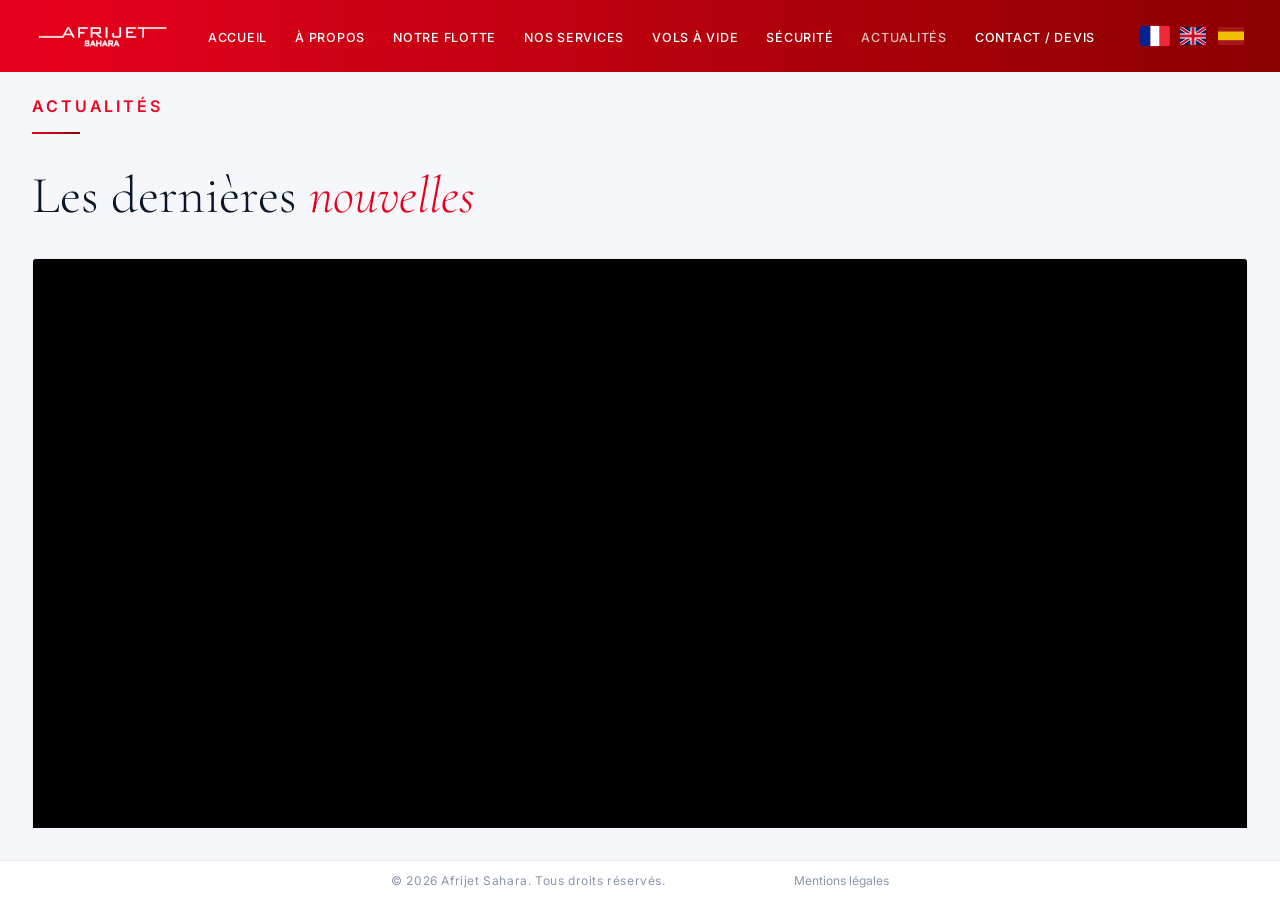
==== commit eadf1e7c: "Actualités : cadre vidéo au format vertical, centré (corrige l'affichage coupé sur tablette) Co-Auth" ====
--- a/actualites.html
+++ b/actualites.html
@@ -6,7 +6,7 @@
 <link rel="preconnect" href="https://fonts.googleapis.com" />
 <link rel="preconnect" href="https://fonts.gstatic.com" crossorigin />
 <link href="https://fonts.googleapis.com/css2?family=Cormorant+Garamond:ital,wght@0,300;0,400;0,600;0,700;1,300;1,400&family=Inter:wght@300;400;500;600&display=swap" rel="stylesheet" />
-<link rel="stylesheet" href="/style.css?v=2" />
+<link rel="stylesheet" href="/style.css?v=5" />
 <link rel="manifest" href="/manifest.webmanifest" />
 <link rel="icon" href="/icon-192.png" />
 <link rel="apple-touch-icon" href="/icon-180.png" />
@@ -140,7 +140,7 @@
     <div class="news-grid">
       <div class="news-card reveal">
         <div class="news-img news-video">
-          <iframe src="https://www.facebook.com/plugins/video.php?href=https%3A%2F%2Fwww.facebook.com%2Freel%2F2320025522080579%2F&amp;show_text=false&amp;width=560" title="Marrakech Airshow - Afrijet Sahara" loading="lazy" allowfullscreen="true" allow="autoplay; clipboard-write; encrypted-media; picture-in-picture; web-share"></iframe>
+          <div class="video-wrap"><div class="video-box"><iframe src="https://www.facebook.com/plugins/video.php?href=https%3A%2F%2Fwww.facebook.com%2Freel%2F2320025522080579%2F&amp;show_text=false&amp;width=360" title="Marrakech Airshow - Afrijet Sahara" loading="lazy" allowfullscreen="true" allow="autoplay; clipboard-write; encrypted-media; picture-in-picture; web-share"></iframe></div></div>
         </div>
         <div class="news-body">
           <div class="news-date" data-i18n="news.d2">7 – 10 octobre 2026</div>
@@ -167,7 +167,7 @@
     <a href="#" class="footer-link footer-link-legal" id="legalLink" data-i18n="footer.legal">Mentions légales</a>
   </div>
 </footer>
-<script src="/app.js?v=4"></script>
+<script src="/app.js?v=5"></script>
 
 
 <div id="lightbox" onclick="closeLightbox()">
--- a/style.css
+++ b/style.css
@@ -1990,7 +1990,8 @@
   }
 }
 
-/* Actualité avec vidéo intégrée */
-.news-img.news-video { aspect-ratio: auto; height: 560px; background: #000; overflow: hidden; }
-.news-img.news-video iframe { width: 100%; height: 100%; border: 0; display: block; }
-@media (max-width: 768px) { .news-img.news-video { height: 480px; } }
+/* Actualité avec vidéo intégrée (format vertical, centré) */
+.news-img.news-video { aspect-ratio: auto; height: auto; background: #000; display: flex; justify-content: center; overflow: hidden; }
+.news-img.news-video .video-wrap { width: min(360px, 100%); }
+.news-img.news-video .video-box { position: relative; width: 100%; padding-top: 177.78%; }
+.news-img.news-video iframe { position: absolute; top: 0; left: 0; width: 100%; height: 100%; border: 0; display: block; }
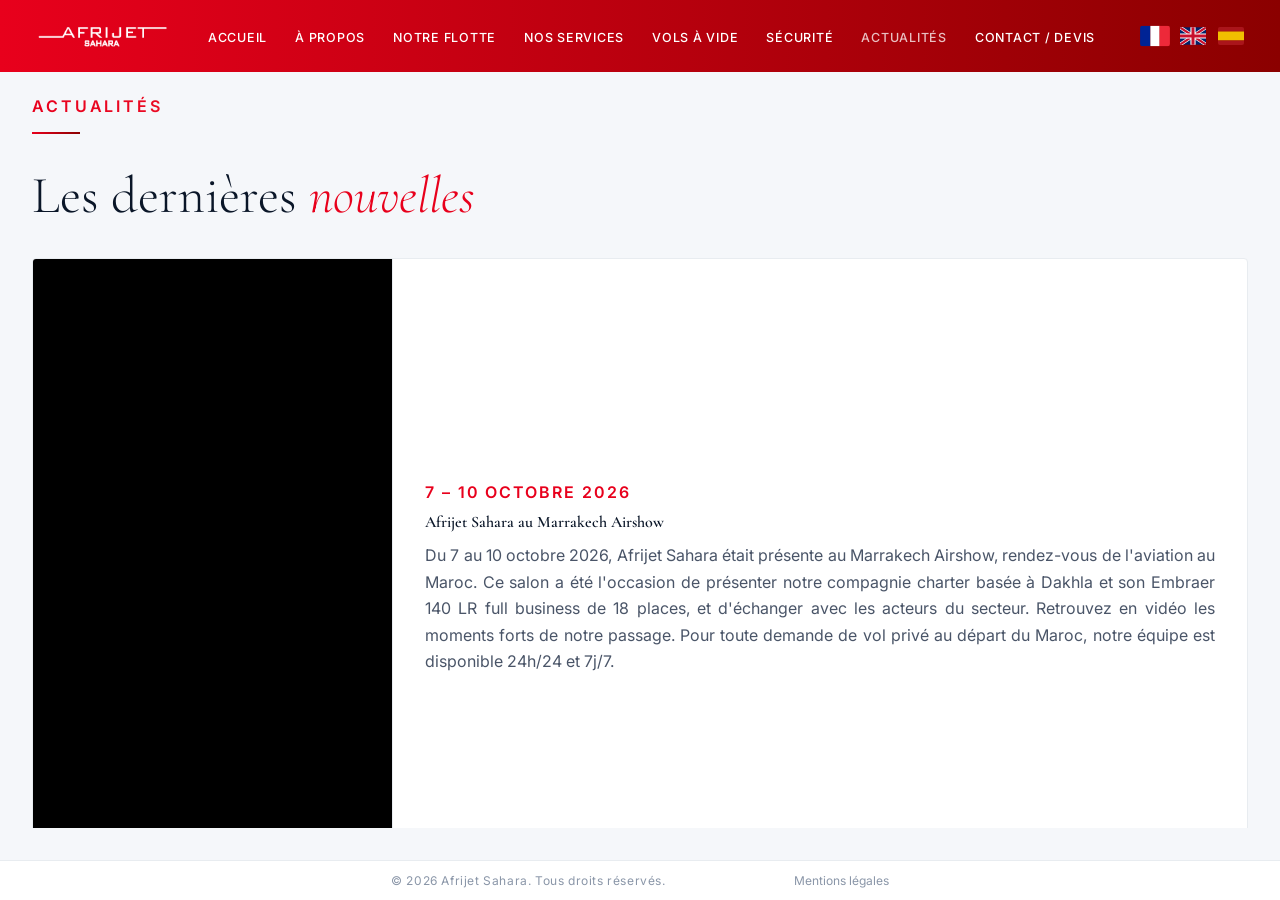
==== commit d7ee9e16: "Actualités : vidéo à gauche et texte à droite sur tablette/ordinateur (supprime les bandes noires) C" ====
--- a/actualites.html
+++ b/actualites.html
@@ -6,7 +6,7 @@
 <link rel="preconnect" href="https://fonts.googleapis.com" />
 <link rel="preconnect" href="https://fonts.gstatic.com" crossorigin />
 <link href="https://fonts.googleapis.com/css2?family=Cormorant+Garamond:ital,wght@0,300;0,400;0,600;0,700;1,300;1,400&family=Inter:wght@300;400;500;600&display=swap" rel="stylesheet" />
-<link rel="stylesheet" href="/style.css?v=5" />
+<link rel="stylesheet" href="/style.css?v=6" />
 <link rel="manifest" href="/manifest.webmanifest" />
 <link rel="icon" href="/icon-192.png" />
 <link rel="apple-touch-icon" href="/icon-180.png" />
@@ -138,7 +138,7 @@
     <h1 class="section-title reveal" data-i18n="news.title">Les dernières <em>nouvelles</em></h1>
 
     <div class="news-grid">
-      <div class="news-card reveal">
+      <div class="news-card news-card-video reveal">
         <div class="news-img news-video">
           <div class="video-wrap"><div class="video-box"><iframe src="https://www.facebook.com/plugins/video.php?href=https%3A%2F%2Fwww.facebook.com%2Freel%2F2320025522080579%2F&amp;show_text=false&amp;width=360" title="Marrakech Airshow - Afrijet Sahara" loading="lazy" allowfullscreen="true" allow="autoplay; clipboard-write; encrypted-media; picture-in-picture; web-share"></iframe></div></div>
         </div>
--- a/style.css
+++ b/style.css
@@ -1995,3 +1995,10 @@
 .news-img.news-video .video-wrap { width: min(360px, 100%); }
 .news-img.news-video .video-box { position: relative; width: 100%; padding-top: 177.78%; }
 .news-img.news-video iframe { position: absolute; top: 0; left: 0; width: 100%; height: 100%; border: 0; display: block; }
+
+/* Actualité vidéo : vidéo à gauche, texte à droite sur tablette et ordinateur */
+@media (min-width: 769px) {
+  .news-card.news-card-video { display: flex; align-items: stretch; }
+  .news-card.news-card-video .news-img.news-video { width: 360px; flex: 0 0 360px; border-bottom: 0; border-right: 1px solid var(--border); }
+  .news-card.news-card-video .news-body { flex: 1 1 auto; display: flex; flex-direction: column; justify-content: center; padding: 32px; }
+}
